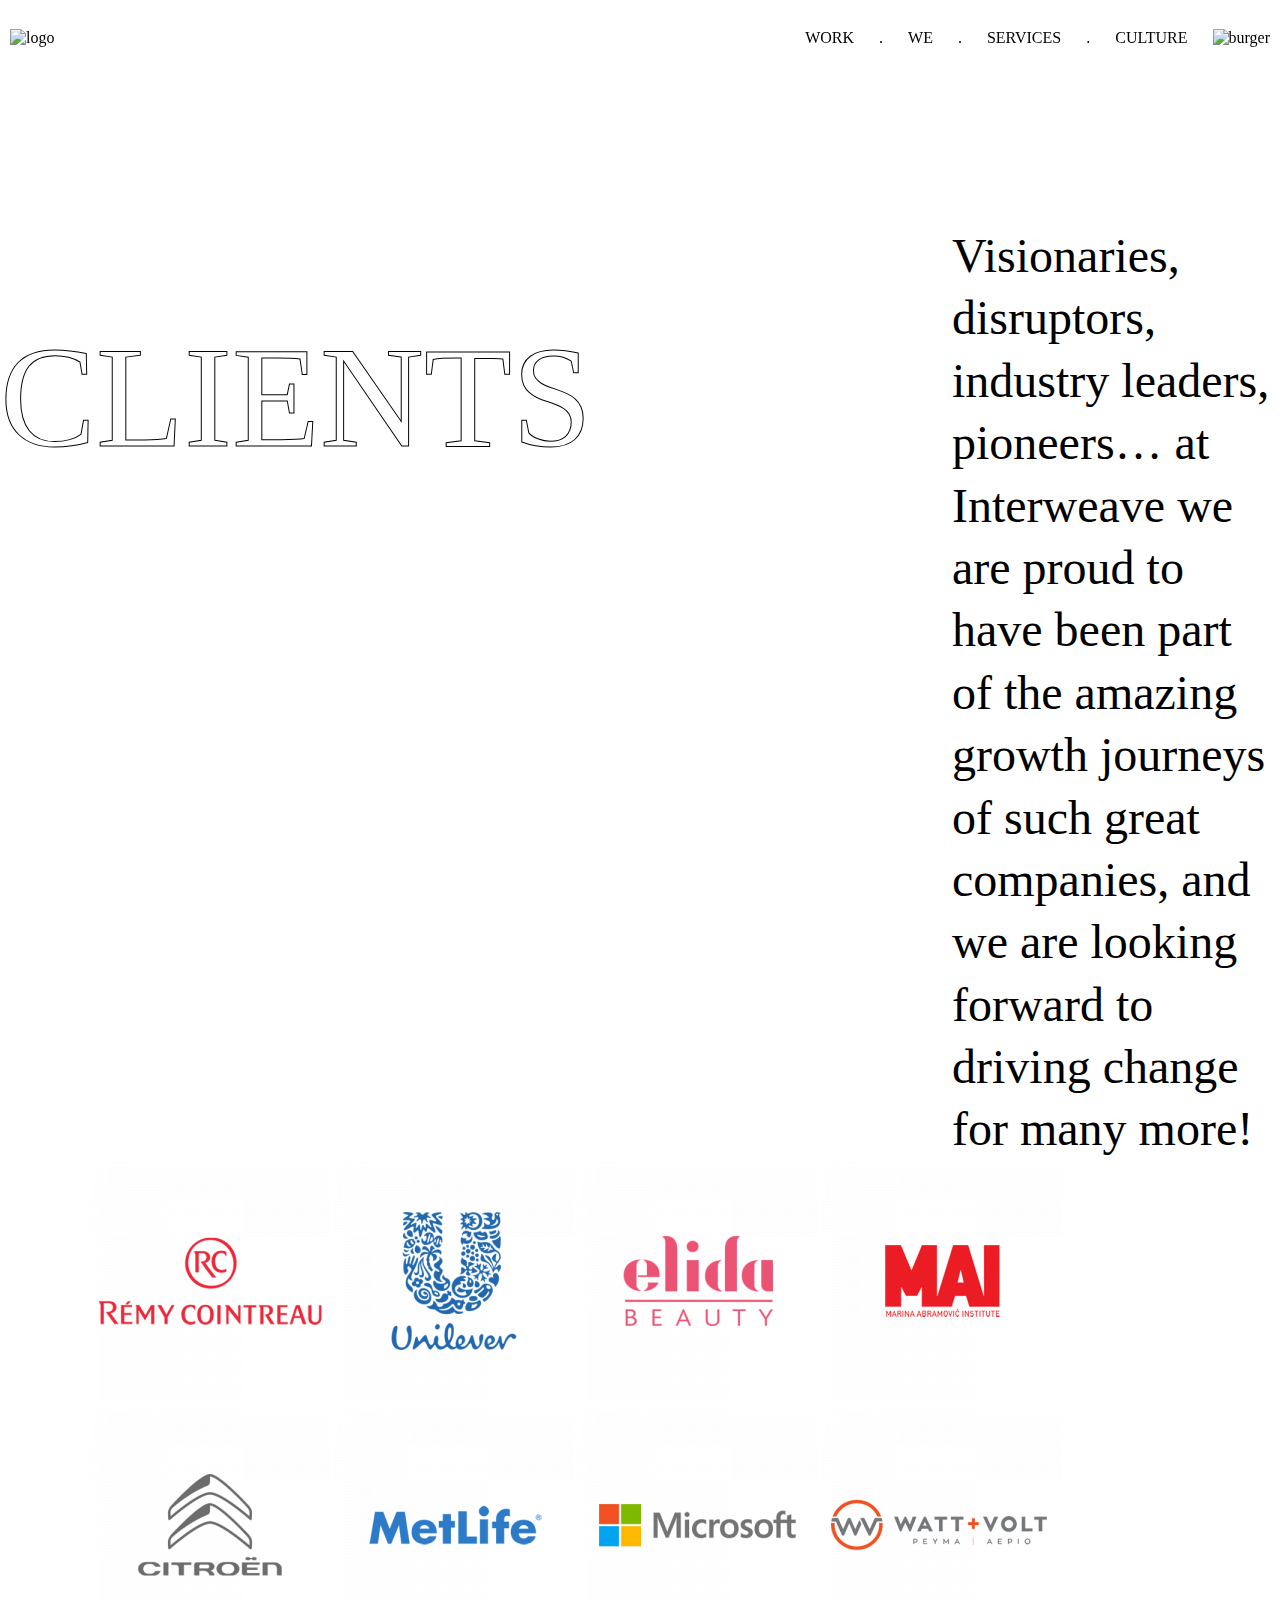
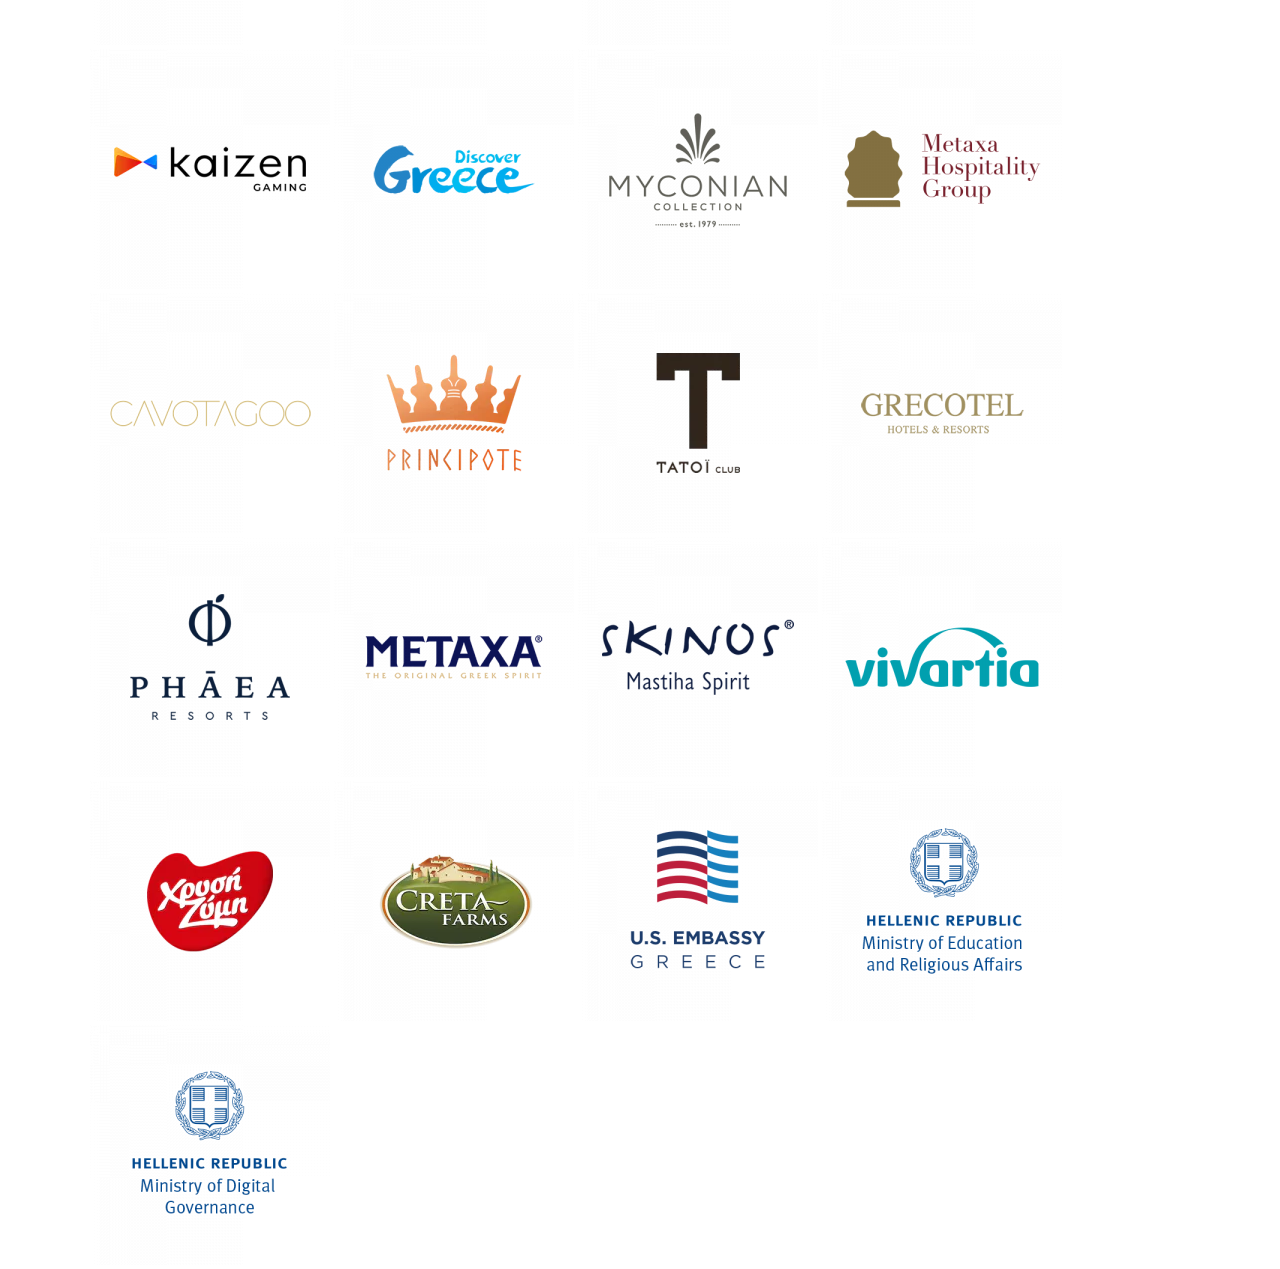
==== GROUPE/HTML/clients.html @ 958fd87e "Merge branch 'main' of https://github.com/MathisGredtYnov/GestionProjet" ====
<!DOCTYPE html>
<html lang="en">
<head>
    <meta charset="UTF-8">
    <meta http-equiv="X-UA-Compatible" content="IE=edge">
    <meta name="viewport" content="width=device-width, initial-scale=1.0">
    <link rel="stylesheet" href="../CSS/clients.css">
    <title>Document</title>
</head>
<body>
    <div class="header">
        <div class="logo">
            <a href="/" class="logo">
            <img src="../ASSETS/logo/logo.png" alt="logo">
            </a>
        </div>
        <div class="lien">
            <input class="menu_button" type="checkbox" id="menu_button">
            <label for="menu_button">
                <img src="../ASSETS/svg/close.svg" alt="close" class="close">
            </label>
            <nav class="menu">
                <ul>
                    <li><a href="/HTML/HeaderV2.html">Work</a></li>
                    <li2><a>.</a></li2>
                    <li><a href="/We">We</a></li>
                    <li2><a>.</a></li2>
                    <li><a href="/Services">Services</a></li>
                    <li2><a>.</a></li2>
                    <li><a href="/Culture">Culture</a></li>
                    <a href="/HTML/HeaderV2.html"> <img src="../ASSETS/svg/menu.svg" alt="burger"/></a>
                </ul>
            </nav>
        </div>
    </div>
    <div class="container1">
        <div class="text_client">CLIENTS</div>
        <div class="text">Visionaries, disruptors, industry leaders, pioneers… at Interweave we are proud 
            to have been part of the amazing growth journeys of such great companies, and we are looking 
            forward to driving change for many more!</div>
    </div>
    <div class="clients">
        <div class="cients_logo">
            <img src="../ASSETS/img/IW_Remy_resize01-240x240.png" alt="Remy Cointreau">
            <img src="../ASSETS/img/IW_Unilever-240x240.png" alt="Unilever">
            <img src="../ASSETS/img/IW_ELIDA_logo-240x240.png" alt="Elida Beauty">
            <img src="../ASSETS/img/IW_MAI_logo_resize-240x240.png" alt="Mai">
            <img src="../ASSETS/img/IW_Citroen_logo-240x240.png" alt="Citroën">
            <img src="../ASSETS/img/IW_Metlife_logo-240x240.png" alt="Metlife">
            <img src="../ASSETS/img/IW_Microsoft_logo-240x240.png" alt="Microsoft">
            <img src="../ASSETS/img/IW_watt_logo_resize-240x240.png" alt="Watt+Volt">
            <img src="../ASSETS/img/IW_logokaizennew-240x240.png" alt="Kaizen">
            <img src="../ASSETS/img/IW_DG_logo-240x240.png" alt="Discover Greece">
            <img src="../ASSETS/img/IW_MykonianLogo-240x240.png" alt="Mykonian Collection">
            <img src="../ASSETS/img/IW_MGH_logo-240x240.png" alt="Metaxa Hospitality Group">
            <img src="../ASSETS/img/IW_CT_Logo-240x240.png" alt="Cavotagoo">
            <img src="../ASSETS/img/IW_PRINCIPOTE_Logo-240x240.png" alt="Principote">
            <img src="../ASSETS/img/IW_Tatoi_logo-240x240.png" alt="Tatoï Club">
            <img src="../ASSETS/img/IW_GRC_logo-240x240.png" alt="Grecotel">
            <img src="../ASSETS/img/IW_Phaea_Logo-240x240.png" alt="Phaea Resort">
            <img src="../ASSETS/img/IW_MX_logo-240x240.png" alt="Metaxa: The original greek spirit">
            <img src="../ASSETS/img/IW_SKINOS-LOGO-blue-240x240.png" alt="Skinos">
            <img src="../ASSETS/img/IW_vivartia_logo-240x240.png" alt="Vivartia">
            <img src="../ASSETS/img/IW_XZ_logo_resize-240x240.png" alt="">
            <img src="../ASSETS/img/IW_Creta_Logo-240x240.png" alt="Creta Farms">
            <img src="../ASSETS/img/IW_USembassy_logo-1-240x240.png" alt="US Embassy Greece">
            <img src="../ASSETS/img/IW_Minedu-240x240.png" alt="Hellenic Republic: Ministry of Education and Religious Affairs">
            <img src="../ASSETS/img/IW_Mindigital-240x240.png" alt="Hellenic Republic: Ministry of Digital Governance">
        </div>
    </div>
</body>
</html>
---- GROUPE/CSS/clients.css ----
@font-face {
    font-family: 'GothamBlack';
    src: url('../ASSETS/Font/Gotham-Black.otf');
}

@font-face {
    font-family: 'GothamMedium';
    src: url('../ASSETS/Font/Gotham-Medium.ttf');
}

@font-face {
    font-family: "Gotham-Black-Light";
    src: url(../ASSETS/Font/GothamBook.ttf);
}

/* début header*/
*{
    margin: 0;
    padding: 0;
    box-sizing: border-box;
    font-family: "GothamBlack";
}

.header {
    background-color: transparent;
    color: #ffffff;
    padding: 10px;
    height: 75px;
    width: 100vw;
    justify-content: space-between;
    display: flex;
    align-items: center;
    position: fixed;
}
.logo {
    display: flex;
    align-items: center;
    height: 100%;
}
.logo p {
    font-weight: 700;
    font-size: 1em;
    color: #fff;
}
.logo img {
    padding-right: 10px;
    max-width: 100%;
    max-height: 100%;
    object-fit: cover;
    display: block;
}
.lien {
    display: flex;
    justify-content: space-between;
    align-items: center;
}
.menu_button, .menu_button + label  {
    display: none;
}

.menu{
    display: flex;
    flex: end;
}

ul{
    display: flex;
    justify-content: space-between;
    align-items: center;
    height: 100%;
}

li {
    padding: 0px 25px;
    display: inline;
    font-size: 1em;
    color: #000;
    font-weight: 400;
    text-transform: uppercase;
}
a {
    color: #000;
    text-decoration: none;
}


a:hover {
    text-decoration: line-through;
    font-size: 400;
}

.burger {
    cursor: pointer;
}
/* Header End */

@media screen and (max-width: 991px) {
    /* Header */
    .menu_button, .menu_button + label  {
        display: block;
    }
    .menu_button + label {
        cursor: pointer;
    }
    .menu_button + label .close {
        display: none;
    }
    .menu_button + label .burger {
        display: block;
    }
    .menu_button:checked + label .close {
        display: block;
    }
    .menu_button:checked + label .burger {
        display: none;
    }
    .menu {
        background-color: #232429;
        position: absolute;
        top: 75px;
        right: 0px;
        border-bottom-left-radius: 10px;
        padding: 0px 0px 10px 10px;
        display: none;
    }
    .menu_button {
        opacity: 0;
    }
    ul {
        display: flex;
        flex-direction: column;
        justify-content: center;
        height: 100%;
        width: 100%;
    }
    li {
        padding: 10px;
        font-size: 1.5em;
        text-align: right;
        border-top: 1px solid #195FA5;
    }
    .menu_button:checked ~ .menu {
        display: block;
    }
    /* Header End */
}

.container1{
    width: 100%;
    height: 80%;
    background-color: #fff;
    display: flex;
}

.text_client{
    font-size: 9em;
    color: #fff;
    margin-top: 35vh;
    -webkit-text-stroke: 1px;
    -webkit-text-stroke-color: #000;
}

.text{
    font-size: 3em;
    color: #000000;
    margin-top: 25vh;
    font-family: 'Gotham-Black-Light';
    width: 39vw;
    margin-left: 40vh;
    line-height: 1.3;
}

.clients{
    margin-left: 10vh;
}
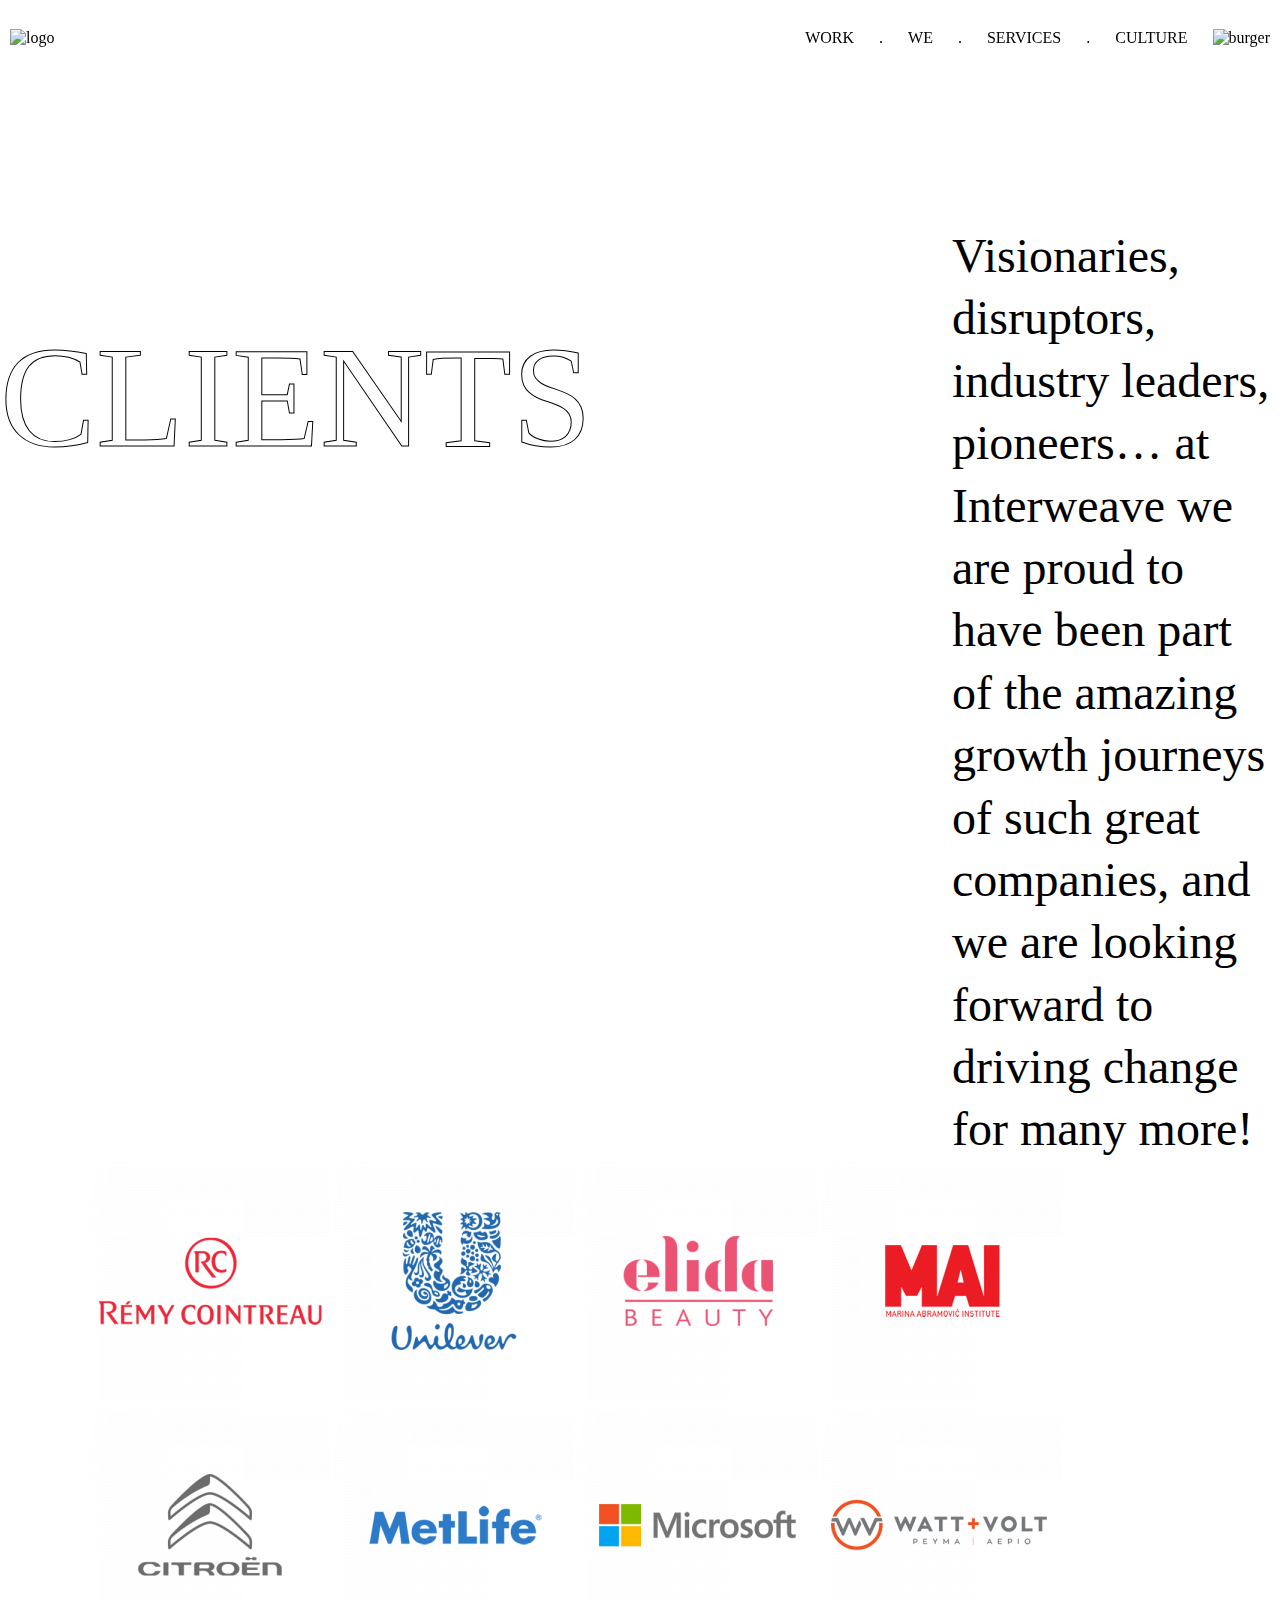
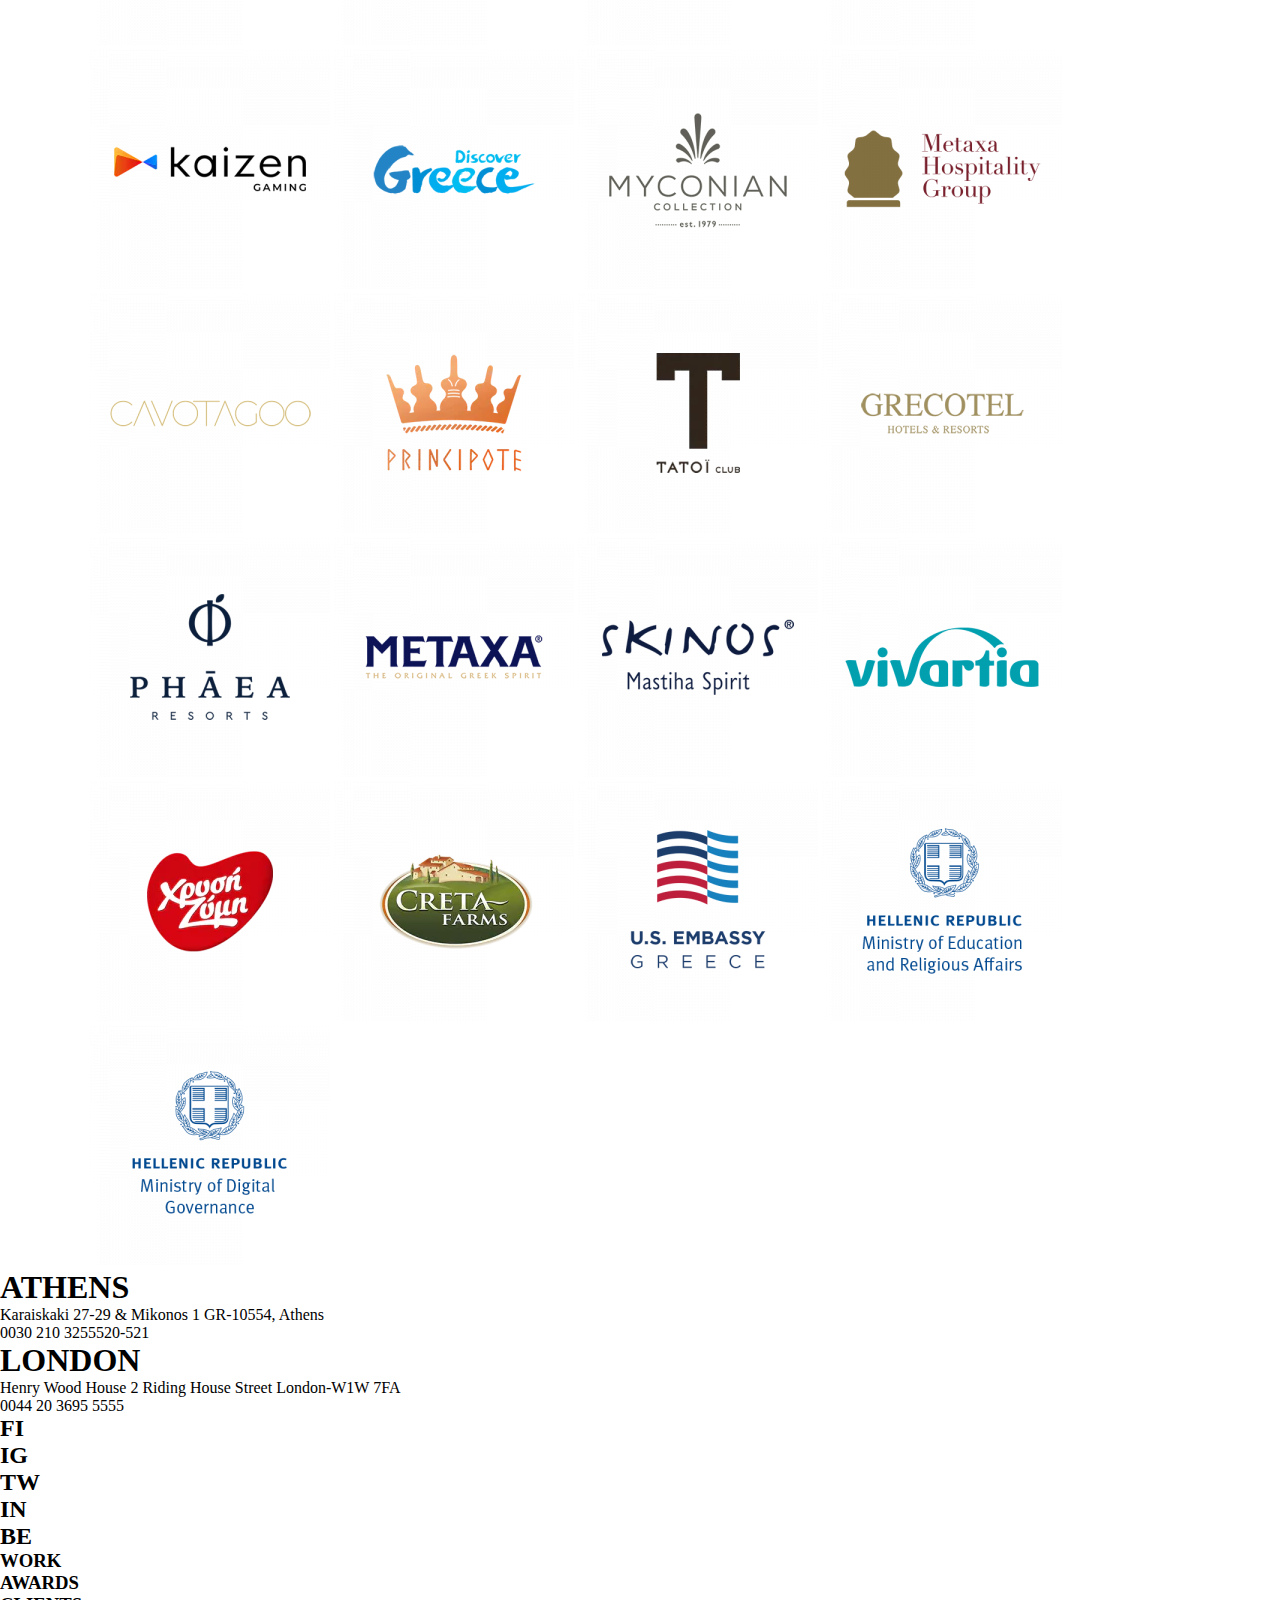
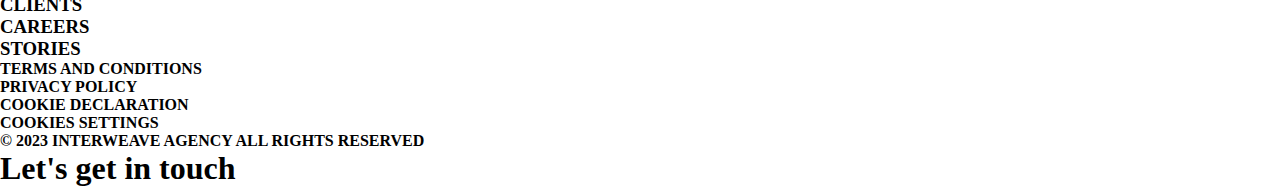
==== commit bedd3670: "Changement Nom Fichier Html" ====
--- a/GROUPE/HTML/clients.html
+++ b/GROUPE/HTML/clients.html
@@ -5,12 +5,13 @@
     <meta http-equiv="X-UA-Compatible" content="IE=edge">
     <meta name="viewport" content="width=device-width, initial-scale=1.0">
     <link rel="stylesheet" href="../CSS/clients.css">
-    <title>Document</title>
+    <link rel="stylesheet" href="../CSS/Footer2.css">
+    <title>Clients</title>
 </head>
 <body>
     <div class="header">
         <div class="logo">
-            <a href="/" class="logo">
+            <a href="index.html" class="logo">
             <img src="../ASSETS/logo/logo.png" alt="logo">
             </a>
         </div>
@@ -21,14 +22,14 @@
             </label>
             <nav class="menu">
                 <ul>
-                    <li><a href="/HTML/HeaderV2.html">Work</a></li>
+                    <li><a href="work.html">Work</a></li>
                     <li2><a>.</a></li2>
-                    <li><a href="/We">We</a></li>
+                    <li><a href="">We</li>
                     <li2><a>.</a></li2>
-                    <li><a href="/Services">Services</a></li>
+                    <li><a href="">Services</a></li>
                     <li2><a>.</a></li2>
-                    <li><a href="/Culture">Culture</a></li>
-                    <a href="/HTML/HeaderV2.html"> <img src="../ASSETS/svg/menu.svg" alt="burger"/></a>
+                    <li><a href="">Culture</a></li>
+                    <a href="HeaderV2.html"> <img src="../ASSETS/svg/menu_black.svg" alt="burger"/></a>
                 </ul>
             </nav>
         </div>
@@ -68,5 +69,57 @@
             <img src="../ASSETS/img/IW_Mindigital-240x240.png" alt="Hellenic Republic: Ministry of Digital Governance">
         </div>
     </div>
+    <div class ="background">
+        <div class = "footer">
+            <div class = "left">
+                <div class = "middle">
+                    <div class = "container1_footer">
+                        <div id = "top">
+                            <h1>ATHENS</h1>
+                            <p>Karaiskaki 27-29 & Mikonos 1 GR-10554, Athens</p>
+                            <p>0030 210 3255520-521</p>
+                        </div>
+                        <div>
+                            <h1>LONDON</h1>
+                            <p>Henry Wood House 2 Riding House Street London-W1W 7FA</p>
+                            <p>0044 20 3695 5555</p>
+                        </div>
+                    </div>
+                    <div class = "container2_footer">
+                        <div class = "info" id = "maxwidth">
+                            <h2>FI</h2>
+                            <h2>IG</h2>
+                            <h2>TW</h2>
+                            <h2>IN</h2>
+                            <h2>BE</h2>
+                        </div>
+                    </div>
+                    <div class = "container3_footer">
+                        <div class = "info" id = "maxwidth2">
+                            <h3>WORK</h3>
+                            <h3>AWARDS</h3>
+                            <h3>CLIENTS</h3>
+                            <h3>CAREERS</h3>
+                            <h3>STORIES</h3>
+                        </div>
+                    </div>
+                    <div class = "container4_footer">
+                        <div class = "info" id = "nopadding">
+                            <h4>TERMS AND CONDITIONS</h4>
+                            <h4>PRIVACY POLICY</h4>
+                            <h4>COOKIE DECLARATION</h4>
+                            <h4>COOKIES SETTINGS</h4>
+                        </div>
+                        <h4>© 2023 INTERWEAVE AGENCY ALL RIGHTS RESERVED</h4>
+                    </div>
+                </div>
+            </div>
+            <div class = "right">
+                <div class = "middleright">
+                    <h1 id = "bold">Let's get in touch</h1>
+                </div>
+            </div>
+        </div>
+    </div>
 </body>
 </html>